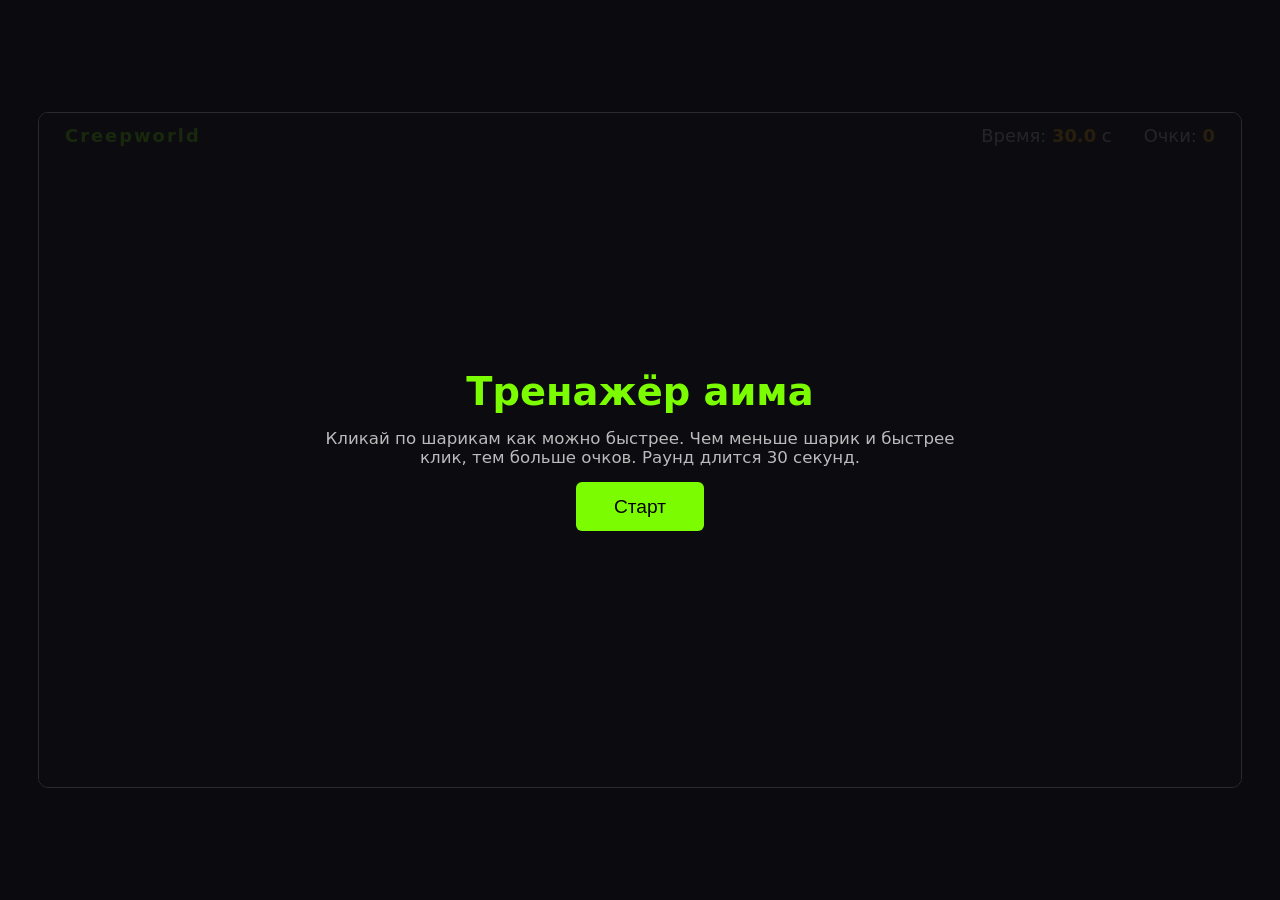
==== public/index.html @ d70fe12a "сервер: вход через Twitch, база, рейтинг" ====
<!DOCTYPE html>
<html lang="ru">
<head>
  <meta charset="UTF-8">
  <meta name="viewport" content="width=device-width, initial-scale=1">
  <title>Creepworld — тренажёр аима</title>
  <link rel="stylesheet" href="style.css">
</head>
<body>
  <div class="stage" id="stage">
    <div class="frame">
      <canvas id="game" width="1920" height="1080"></canvas>

      <div class="hud">
        <span class="logo">Creepworld</span>
        <span>Время: <b id="time">30.0</b> с</span>
        <span>Очки: <b id="score">0</b></span>
      </div>

      <div id="overlay">
        <h2 id="title">Тренажёр аима</h2>
        <p id="result">Кликай по шарикам как можно быстрее. Чем меньше шарик и быстрее клик, тем больше очков. Раунд длится 30 секунд.</p>
        <button id="btn">Старт</button>
      </div>
    </div>
  </div>

  <script src="game.js"></script>
</body>
</html>
---- public/style.css ----
* { box-sizing: border-box; margin: 0; padding: 0; }

html, body {
  height: 100%;
  overflow: hidden;
  background: #0b0b0f;
  color: #e6e6e6;
  font-family: system-ui, sans-serif;
}

/* большое окно 16:9 по центру страницы */
.stage {
  width: 100vw;
  height: 100vh;
  display: flex;
  align-items: center;
  justify-content: center;
}

.frame {
  position: relative;
  width: min(94vw, (100vh - 48px) * 16 / 9);
  aspect-ratio: 16 / 9;
  border: 1px solid #2a2a33;
  border-radius: 10px;
  overflow: hidden;
}

canvas {
  display: block;
  width: 100%;
  height: 100%;
  background: #14141a;
  cursor: crosshair;
}

.hud {
  position: absolute;
  top: 0; left: 0; right: 0;
  display: flex;
  gap: 2.5vw;
  align-items: center;
  padding: 1vw 2vw;
  font-size: clamp(14px, 1.4vw, 28px);
  pointer-events: none;
}
.hud .logo { margin-right: auto; color: #7CFC00; font-weight: 700; letter-spacing: 2px; }
.hud b { color: #ffb000; font-variant-numeric: tabular-nums; }

#overlay {
  position: absolute;
  inset: 0;
  display: flex;
  flex-direction: column;
  align-items: center;
  justify-content: center;
  gap: 1.2vw;
  padding: 2vw;
  text-align: center;
  background: rgba(11, 11, 15, .88);
}
#overlay[hidden] { display: none; }
#overlay h2 { font-size: clamp(22px, 3vw, 56px); color: #7CFC00; }
#overlay p { max-width: 40em; font-size: clamp(14px, 1.3vw, 26px); color: #bbb; }

button {
  background: #7CFC00;
  color: #000;
  border: 0;
  padding: .7em 2em;
  font-size: clamp(16px, 1.5vw, 30px);
  border-radius: 6px;
  cursor: pointer;
}
button:hover { background: #a6ff4d; }
button:focus-visible { outline: 2px solid #fff; outline-offset: 2px; }
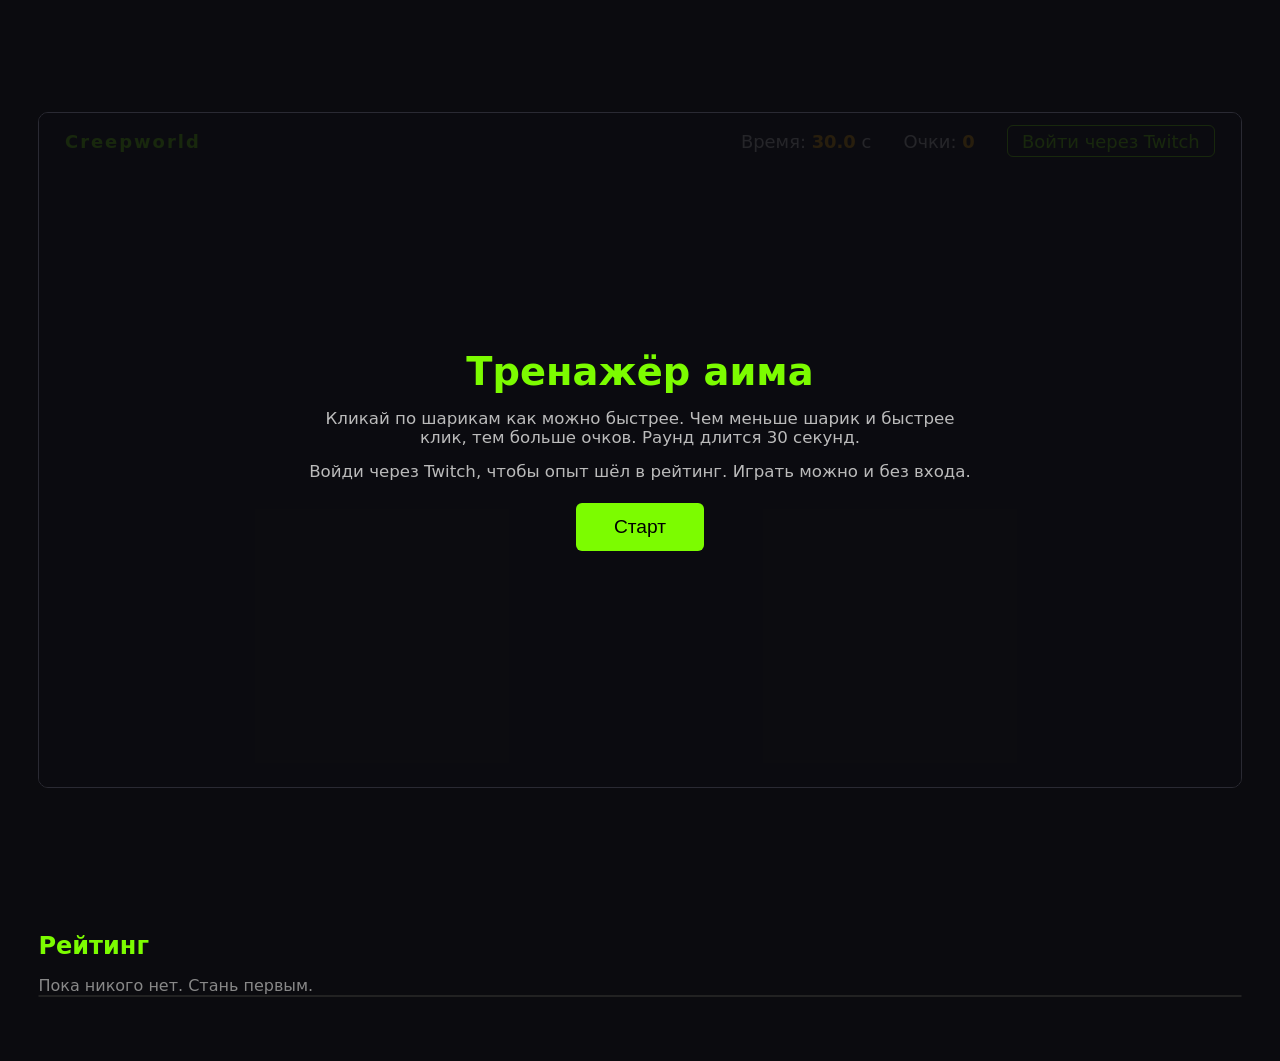
==== commit 620c3c22: "вход через Twitch, сохранение результатов, рейтинг" ====
--- a/public/index.html
+++ b/public/index.html
@@ -15,16 +15,24 @@
         <span class="logo">Creepworld</span>
         <span>Время: <b id="time">30.0</b> с</span>
         <span>Очки: <b id="score">0</b></span>
+        <span class="user" id="user"></span>
       </div>
 
       <div id="overlay">
         <h2 id="title">Тренажёр аима</h2>
         <p id="result">Кликай по шарикам как можно быстрее. Чем меньше шарик и быстрее клик, тем больше очков. Раунд длится 30 секунд.</p>
+        <p id="saved"></p>
         <button id="btn">Старт</button>
       </div>
     </div>
   </div>
 
+  <section class="board">
+    <h2>Рейтинг</h2>
+    <p id="empty">Пока никого нет. Стань первым.</p>
+    <ol id="rows"></ol>
+  </section>
+
   <script src="game.js"></script>
 </body>
 </html>
--- a/public/style.css
+++ b/public/style.css
@@ -1,14 +1,14 @@
 * { box-sizing: border-box; margin: 0; padding: 0; }
 
-html, body {
-  height: 100%;
-  overflow: hidden;
+:root { --w: min(94vw, calc((100vh - 48px) * 16 / 9)); }
+
+body {
   background: #0b0b0f;
   color: #e6e6e6;
   font-family: system-ui, sans-serif;
 }
 
-/* большое окно 16:9 по центру страницы */
+/* большое окно 16:9 по центру */
 .stage {
   width: 100vw;
   height: 100vh;
@@ -19,7 +19,7 @@
 
 .frame {
   position: relative;
-  width: min(94vw, (100vh - 48px) * 16 / 9);
+  width: var(--w);
   aspect-ratio: 16 / 9;
   border: 1px solid #2a2a33;
   border-radius: 10px;
@@ -47,6 +47,26 @@
 .hud .logo { margin-right: auto; color: #7CFC00; font-weight: 700; letter-spacing: 2px; }
 .hud b { color: #ffb000; font-variant-numeric: tabular-nums; }
 
+.user { display: flex; align-items: center; gap: .6em; pointer-events: auto; }
+.playing .user { pointer-events: none; opacity: .5; }
+.user img, .board img {
+  width: 1.6em; height: 1.6em;
+  border-radius: 50%;
+  background: #222;
+  object-fit: cover;
+}
+.login, .link {
+  color: #7CFC00;
+  background: none;
+  border: 1px solid #7CFC00;
+  border-radius: 6px;
+  padding: .25em .8em;
+  font-size: inherit;
+  text-decoration: none;
+  cursor: pointer;
+}
+.login:hover, .link:hover { background: rgba(124, 252, 0, .12); }
+
 #overlay {
   position: absolute;
   inset: 0;
@@ -62,6 +82,7 @@
 #overlay[hidden] { display: none; }
 #overlay h2 { font-size: clamp(22px, 3vw, 56px); color: #7CFC00; }
 #overlay p { max-width: 40em; font-size: clamp(14px, 1.3vw, 26px); color: #bbb; }
+#saved { color: #ffb000; min-height: 1.5em; }
 
 button {
   background: #7CFC00;
@@ -73,4 +94,30 @@
   cursor: pointer;
 }
 button:hover { background: #a6ff4d; }
-button:focus-visible { outline: 2px solid #fff; outline-offset: 2px; }+button:disabled { opacity: .5; cursor: default; }
+button:focus-visible, .login:focus-visible { outline: 2px solid #fff; outline-offset: 2px; }
+button.link { padding: .25em .8em; }
+button.link:hover { background: rgba(124, 252, 0, .12); }
+
+/* рейтинг под игрой */
+.board {
+  width: var(--w);
+  margin: 0 auto;
+  padding: 2rem 0 4rem;
+}
+.board h2 { color: #7CFC00; margin-bottom: 1rem; }
+.board ol { list-style: none; counter-reset: rank; border: 1px solid #222; border-radius: 8px; overflow: hidden; }
+.board li {
+  counter-increment: rank;
+  display: flex;
+  align-items: center;
+  gap: 1rem;
+  padding: .6rem 1rem;
+  border-bottom: 1px solid #1c1c22;
+}
+.board li:last-child { border-bottom: 0; }
+.board li::before { content: counter(rank); width: 2rem; color: #777; font-variant-numeric: tabular-nums; }
+.board li span { flex: 1; }
+.board li b { color: #ffb000; font-variant-numeric: tabular-nums; }
+.board li.me { background: rgba(124, 252, 0, .08); }
+.board p { color: #888; }
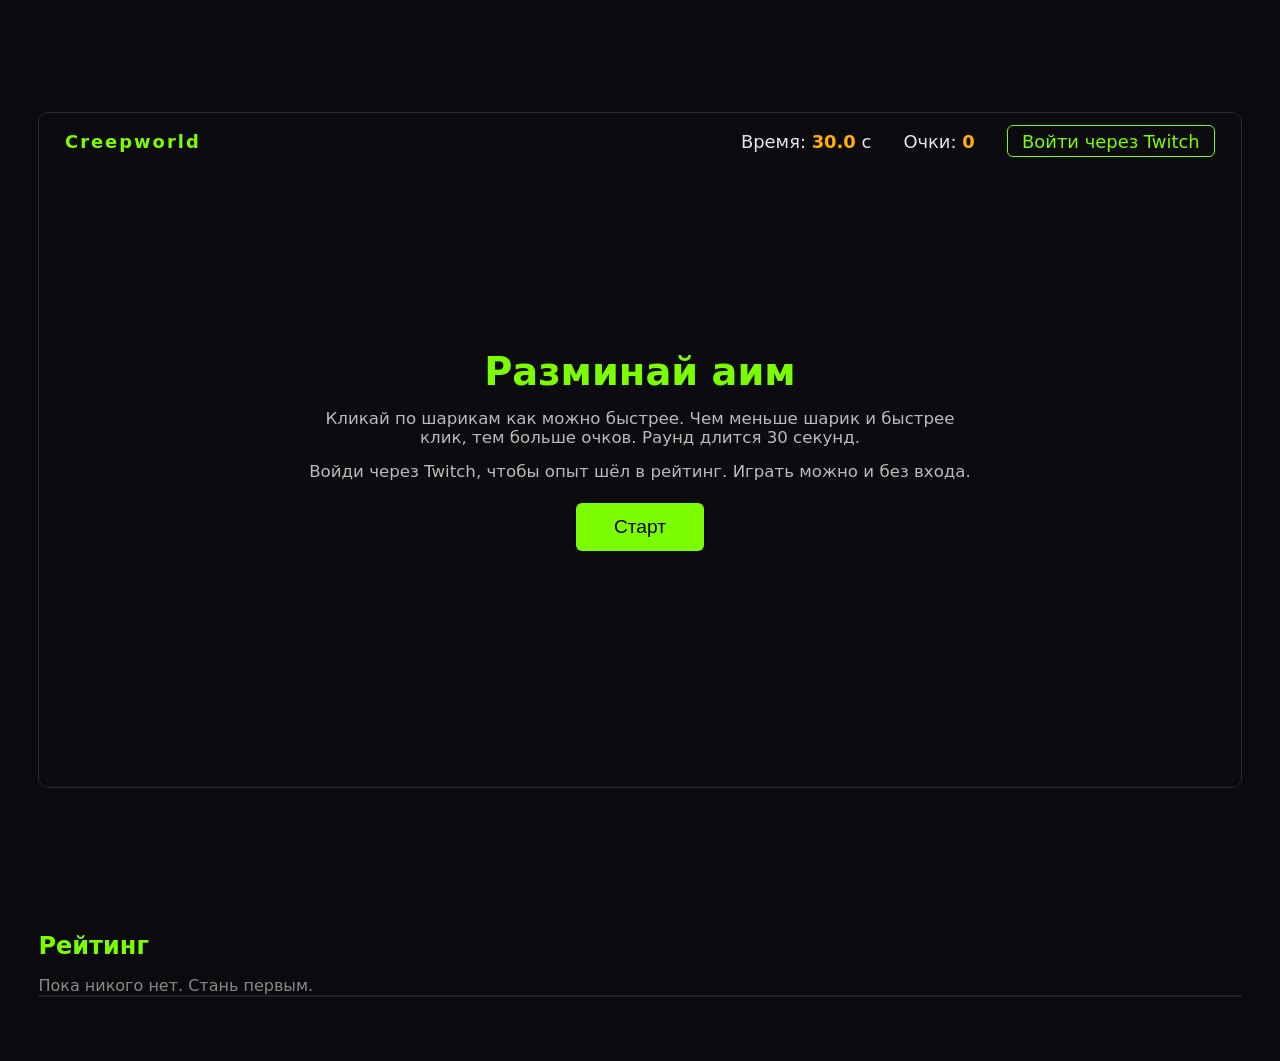
==== commit 45b30ad2: "новое название вкладки" ====
--- a/public/index.html
+++ b/public/index.html
@@ -1,9 +1,10 @@
 <!DOCTYPE html>
 <html lang="ru">
 <head>
+  <link rel="icon" type="image/jpeg" href="favicon.jpg">
   <meta charset="UTF-8">
   <meta name="viewport" content="width=device-width, initial-scale=1">
-  <title>Creepworld — тренажёр аима</title>
+  <title>Creepworld</title>
   <link rel="stylesheet" href="style.css">
 </head>
 <body>
@@ -19,7 +20,7 @@
       </div>
 
       <div id="overlay">
-        <h2 id="title">Тренажёр аима</h2>
+        <h2 id="title">Разминай аим</h2>
         <p id="result">Кликай по шарикам как можно быстрее. Чем меньше шарик и быстрее клик, тем больше очков. Раунд длится 30 секунд.</p>
         <p id="saved"></p>
         <button id="btn">Старт</button>
--- a/public/style.css
+++ b/public/style.css
@@ -37,6 +37,7 @@
 .hud {
   position: absolute;
   top: 0; left: 0; right: 0;
+  z-index: 2;
   display: flex;
   gap: 2.5vw;
   align-items: center;
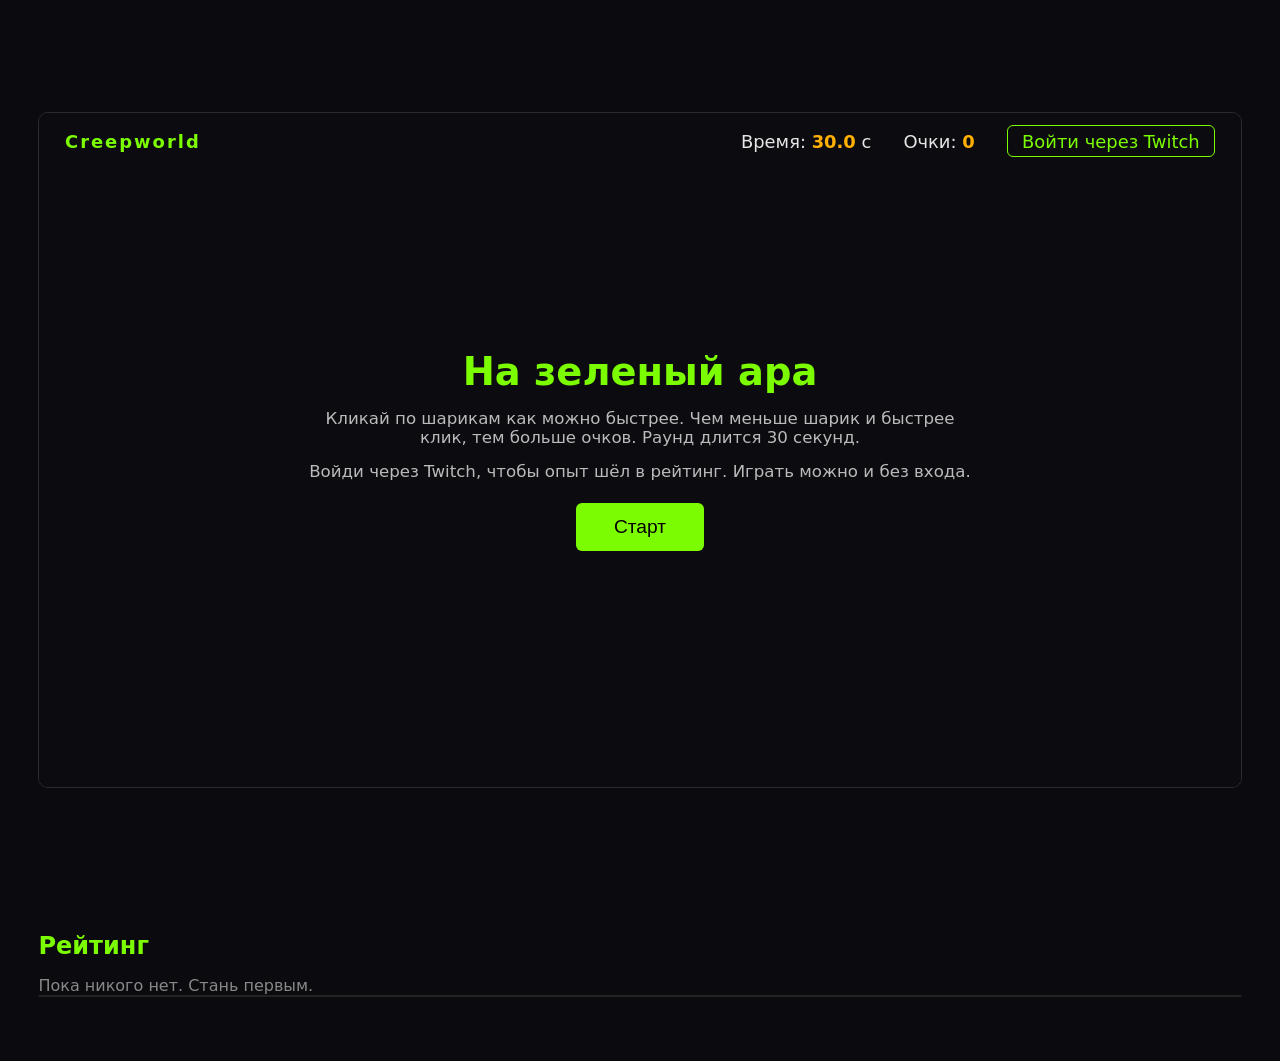
==== commit 95b86e2d: "новое название вкладки" ====
--- a/public/index.html
+++ b/public/index.html
@@ -20,7 +20,7 @@
       </div>
 
       <div id="overlay">
-        <h2 id="title">Разминай аим</h2>
+        <h2 id="title">На зеленый ара</h2>
         <p id="result">Кликай по шарикам как можно быстрее. Чем меньше шарик и быстрее клик, тем больше очков. Раунд длится 30 секунд.</p>
         <p id="saved"></p>
         <button id="btn">Старт</button>
